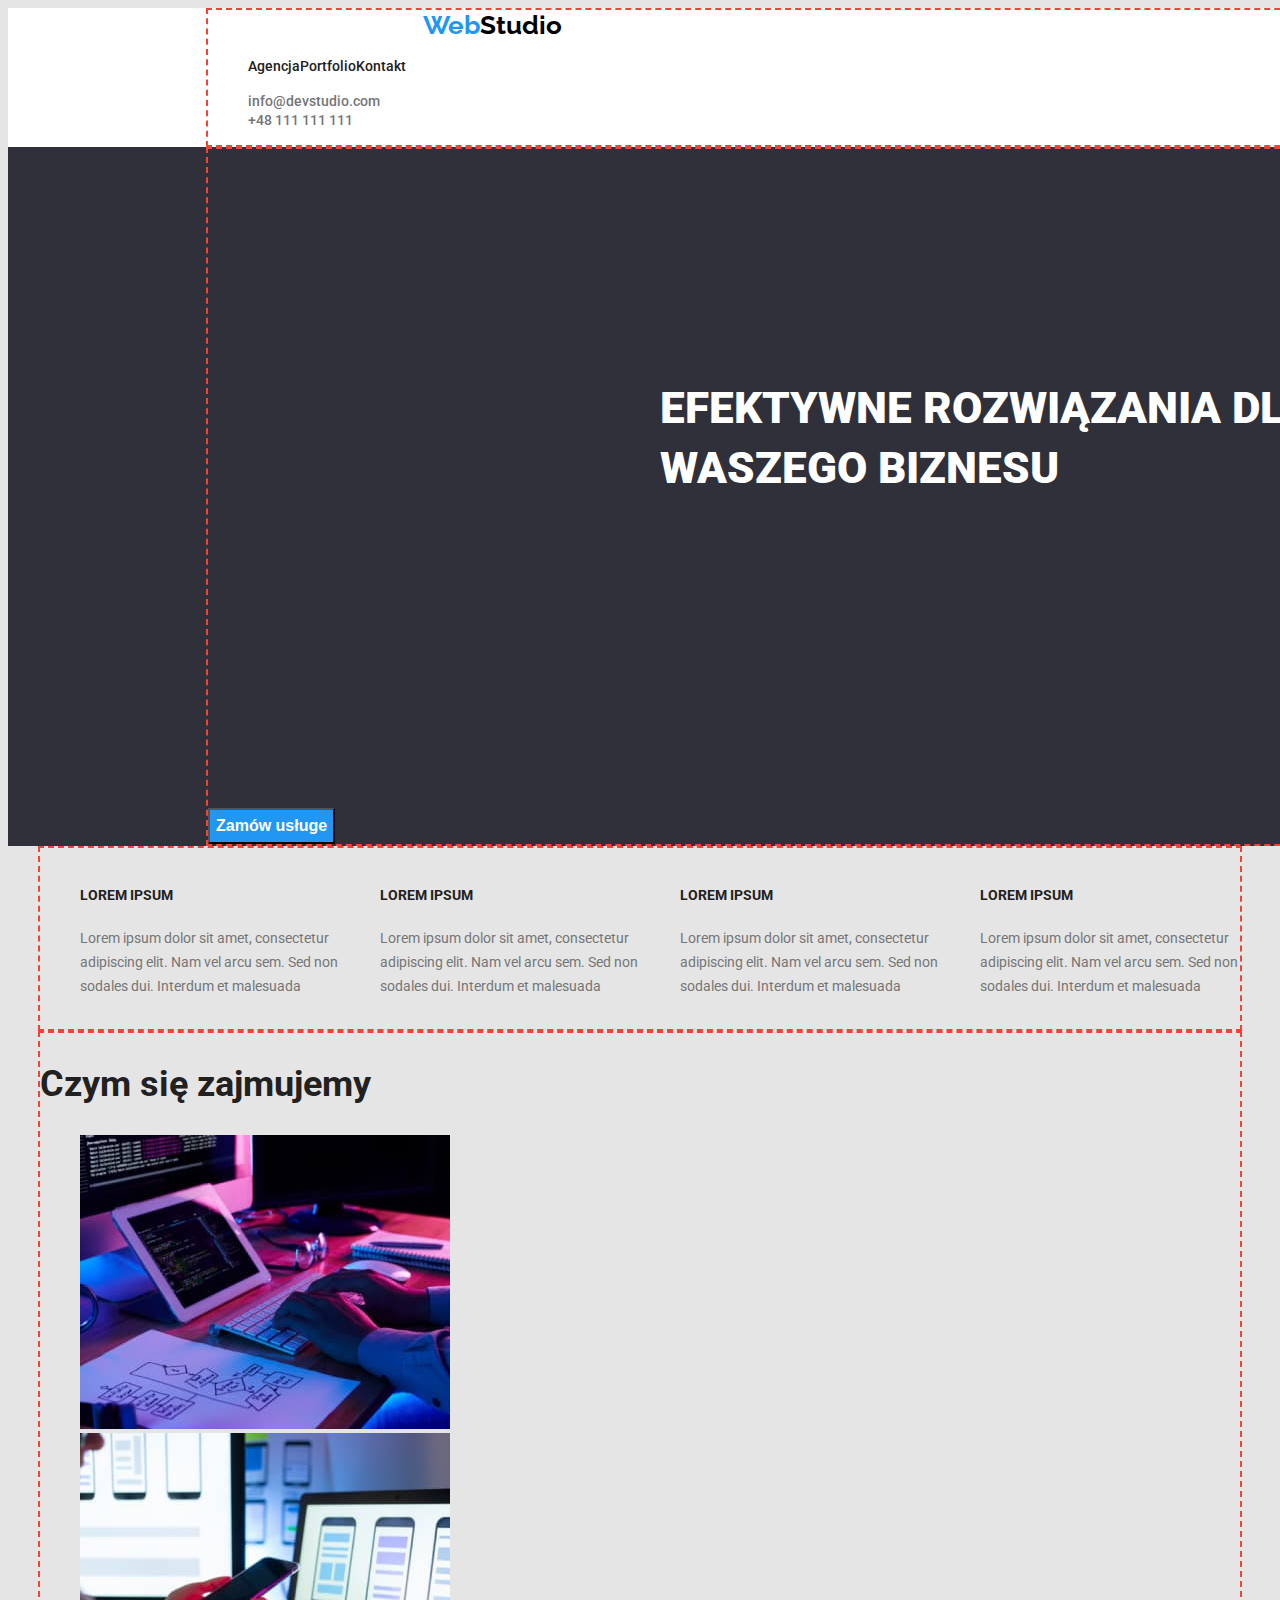
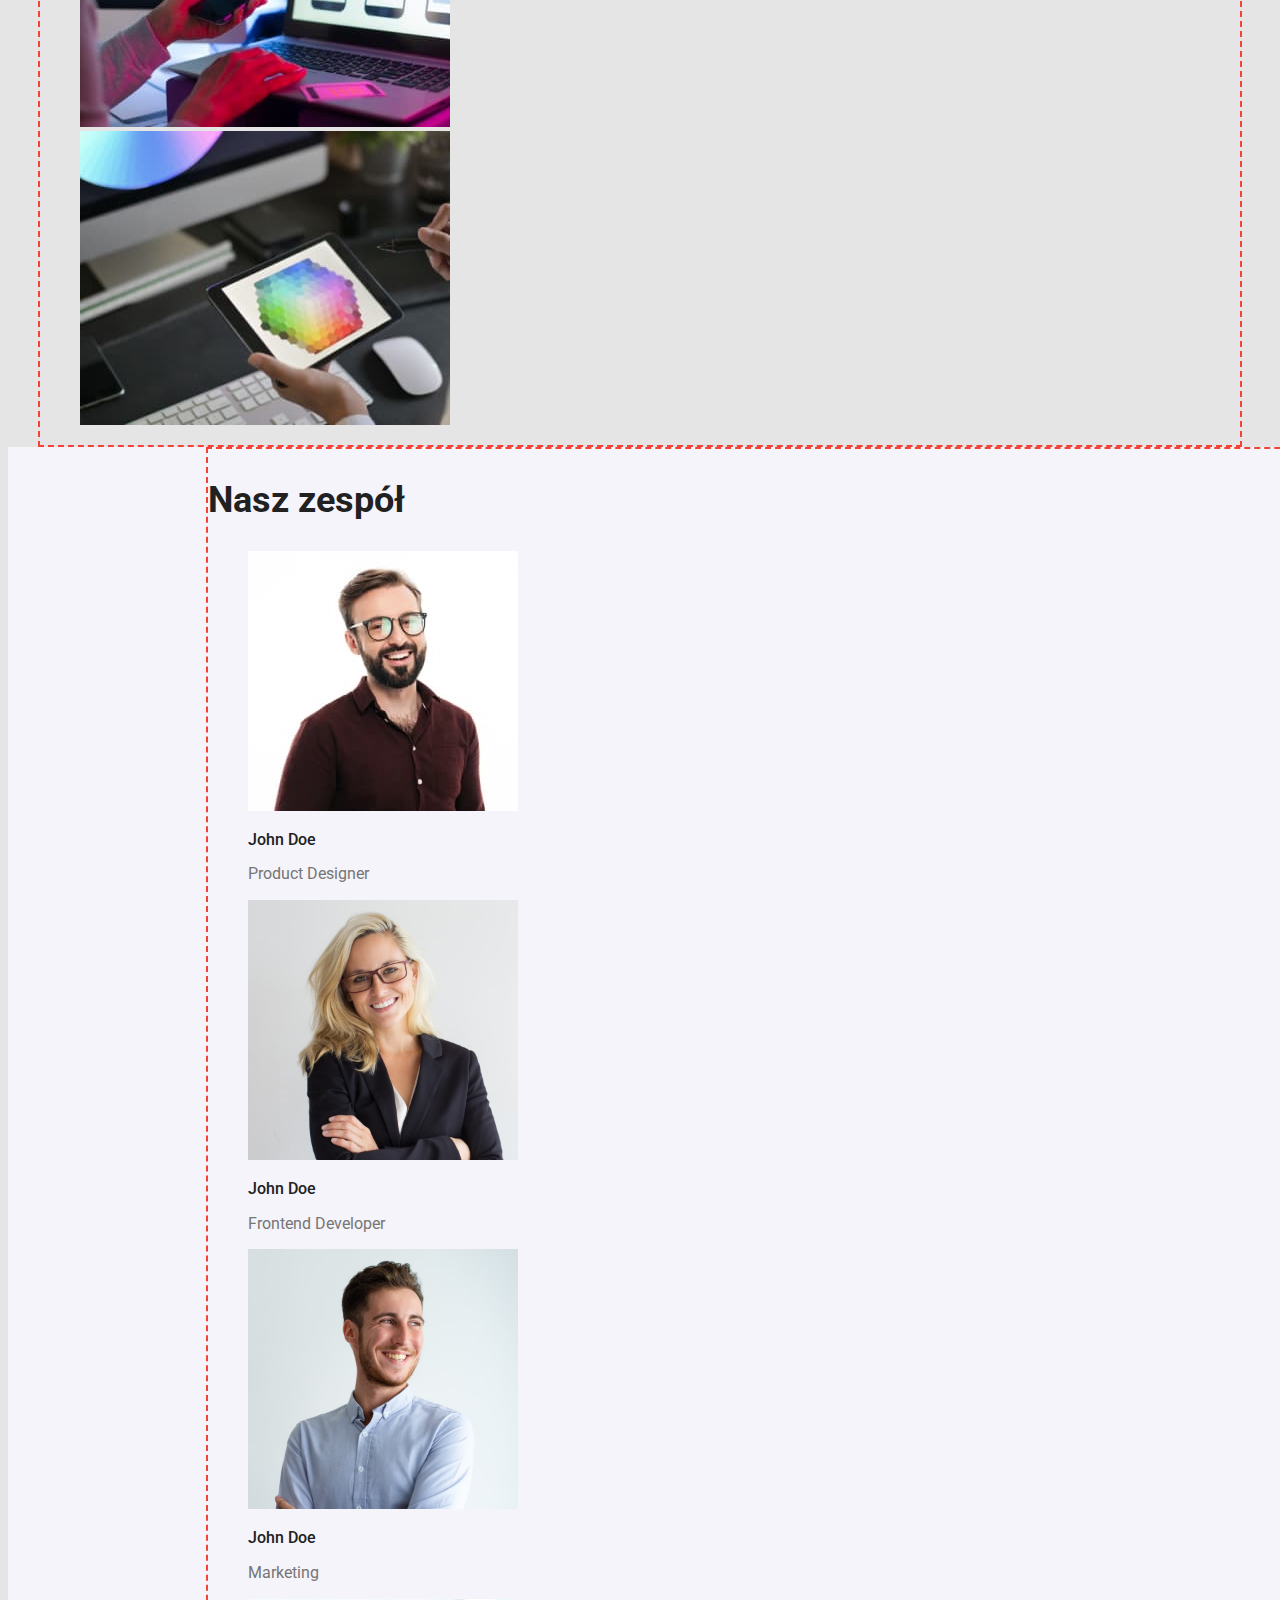
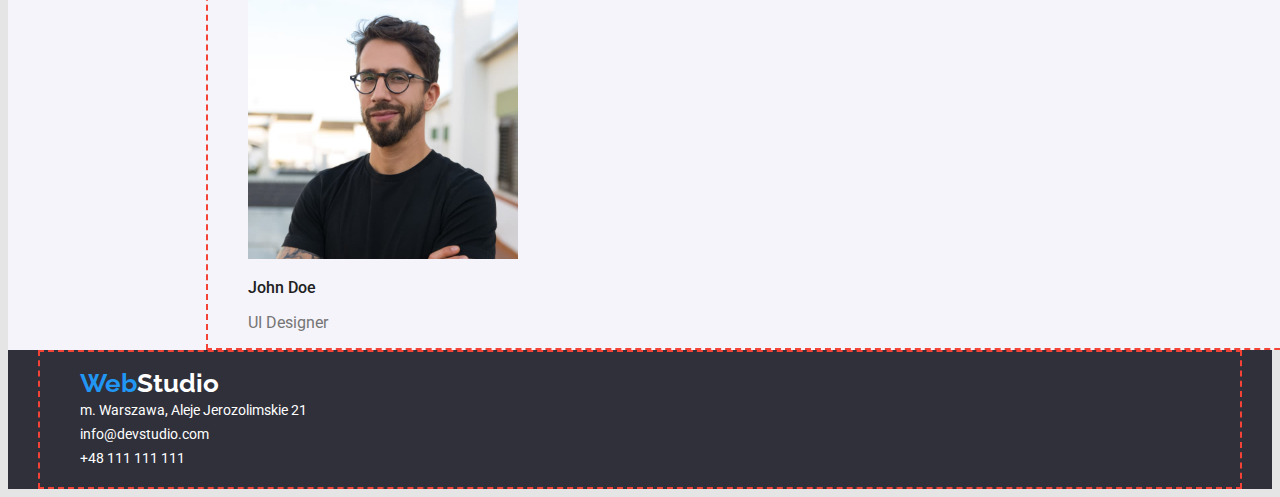
==== index.html @ a4639df1 "hard work" ====
<!DOCTYPE html>
<html lang="pl">
  <head>
    <meta charset="utf-8" />
    <title>Homework2 - main page</title>
    <link
      rel="stylesheet"
      href="https://cdnjs.cloudflare.com/ajax/libs/modern-normalize/1.1.0/modern-normalize.min.css"
      integrity="sha512-wpPYUAdjBVSE4KJnH1VR1HeZfpl1ub8YT/NKx4PuQ5NmX2tKuGu6U/JRp5y+Y8XG2tV+wKQpNHVUX03MfMFn9Q=="
      crossorigin="anonymous"
      referrerpolicy="no-referrer"
    />
    <link rel="preconnect" href="https://fonts.googleapis.com" />
    <link rel="preconnect" href="https://fonts.gstatic.com" crossorigin />
    <link
      href="https://fonts.googleapis.com/css2?family=Montserrat:wght@400;700&family=Raleway:wght@700&family=Roboto:wght@400;500;700;900&display=swap"
      rel="stylesheet"
    />
    <link href="/css/styles.css" rel="stylesheet" />
  </head>
  <body>
    <header class="navigation">
      <div class="container">
        <a class="mainlogo" href="#"><span class="main-web">Web</span>Studio</a>
        <nav>
          <ul class="main-link">
            <li><a class="link-header" href="#">Agencja</a></li>
            <li>
              <a class="link-header" href="./portfolio.html">Portfolio</a>
            </li>
            <li><a class="link-header" href="#">Kontakt</a></li>
          </ul>
        </nav>
        <ul class="main-contact">
          <li>
            <a class="link-contact" href="mailto:info@devstudio.com"
              >info@devstudio.com</a
            >
          </li>
          <li>
            <a class="link-contact" href="tel:48111111111">+48 111 111 111</a>
          </li>
        </ul>
      </div>
    </header>
    <main>
      <!-- sekcja główna-->
      <section class="main-page">
        <div class="container">
          <h1 class="main-heading">
            EFEKTYWNE ROZWIĄZANIA DLA WASZEGO BIZNESU
          </h1>
          <button class="button-heading" type="button">Zamów usługe</button>
        </div>
      </section>
      <div class="container">
        <ul class="adventages-list">
          <li class="adventages-item">
            <h5 class="advantages-heading">LOREM IPSUM</h5>
            <p class="advantages">
              Lorem ipsum dolor sit amet, consectetur adipiscing elit. Nam vel
              arcu sem. Sed non sodales dui. Interdum et malesuada
            </p>
          </li>
          <li class="adventages-item">
            <h5 class="advantages-heading">LOREM IPSUM</h5>
            <p class="advantages">
              Lorem ipsum dolor sit amet, consectetur adipiscing elit. Nam vel
              arcu sem. Sed non sodales dui. Interdum et malesuada
            </p>
          </li>
          <li class="adventages-item">
            <h5 class="advantages-heading">LOREM IPSUM</h5>
            <p class="advantages">
              Lorem ipsum dolor sit amet, consectetur adipiscing elit. Nam vel
              arcu sem. Sed non sodales dui. Interdum et malesuada
            </p>
          </li>
          <li class="adventages-item">
            <h5 class="advantages-heading">LOREM IPSUM</h5>
            <p class="advantages">
              Lorem ipsum dolor sit amet, consectetur adipiscing elit. Nam vel
              arcu sem. Sed non sodales dui. Interdum et malesuada
            </p>
          </li>
        </ul>
      </div>
      <!--sekcja czym się zajmujemy-->
      <section>
        <div class="container">
          <h2 class="aboutus">Czym się zajmujemy</h2>
          <ul>
            <li>
              <img
                src="images/aboutus/box1.jpg"
                alt="czytnik oraz klawiatura komputerowa"
                width="370"
                height="294"
              />
            </li>
            <li>
              <img
                src="images/aboutus/box2.jpg"
                alt="smartfon i laptop"
                width="370"
                height="294"
              />
            </li>
            <li>
              <img
                src="images/aboutus/box3.jpg"
                alt="tablet"
                width="370"
                height="294"
              />
            </li>
          </ul>
        </div>
      </section>
      <!--sekcja nasz zespół-->
      <section class="ourteam">
        <div class="container">
          <h2 class="ourteam-headline">Nasz zespół</h2>
          <ul class="workers">
            <li class="workers-data">
              <img
                src="images/ourteam/ourteam1.jpg"
                alt="mężczyzna w okularach"
                width="270"
                height="260"
              />
              <h3 class="last-name">John Doe</h3>
              <p class="job-name">Product Designer</p>
            </li>
            <li class="workers-data">
              <img
                src="images/ourteam/ourteam2.jpg"
                alt="blondyka"
                width="270"
                height="260"
              />
              <h3 class="last-name">John Doe</h3>
              <p class="job-name">Frontend Developer</p>
            </li>
            <li class="workers-data">
              <img
                src="images/ourteam/ourteam3.jpg"
                alt="blondyn"
                width="270"
                height="260"
              />
              <h3 class="last-name">John Doe</h3>
              <p class="job-name">Marketing</p>
            </li>
            <li class="workers-data">
              <img
                src="images/ourteam/ourteam4.jpg"
                alt="mężczyzna w okularach2"
                width="270"
                height="260"
              />
              <h3 class="last-name">John Doe</h3>
              <p class="job-name">UI Designer</p>
            </li>
          </ul>
        </div>
      </section>
    </main>
    <footer class="contact-information">
      <div class="container">
        <address>
          <ul>
            <li>
              <a class="footer-logo" href="#"
                ><span class="footer-web">Web</span>Studio</a
              >
            </li>
            <li>
              <a
                class="footer-info"
                href="https://goo.gl/maps/q1RyGz1hN1sTiuzN9"
                target="_blank"
                >m. Warszawa, Aleje Jerozolimskie 21</a
              >
            </li>
            <li>
              <a class="footer-info" href="mailto:info@devstudio.com"
                >info@devstudio.com</a
              >
            </li>
            <li>
              <a class="footer-info" href="tel:48111111111">+48 111 111 111</a>
            </li>
          </ul>
        </address>
      </div>
    </footer>
  </body>
</html>
---- css/styles.css ----
:root {
  --first-background-color: #e5e5e5;
  --second-background-color: #2f303a;
  --third-background-color: #f5f4fa;
  --alternative-font-family: "raleway";
  --alternative-color: #757575;
  --logo-web-color: #2196f3;
  --logo-main-color: #000000;
  --main-color: #212121;
  --secondary-color: #ffffff;
}
body {
  font-family: "Roboto", sans-serif;
  background-color: var(--first-background-color);
  color: var(--main-color);
}

.navigation {
  background-color: var(--secondary-color);
  display: flex;
  width: 1600px;
}

.main-web {
  color: var(--logo-web-color);
  font-weight: 700;
  font-family: var(--alternative-font-family);
  font-size: 26px;
  line-height: 1.17;
  text-decoration: none;
}
.mainlogo {
  color: var(--logo-main-color);
  font-weight: 700;
  font-size: 26px;
  line-height: 1.17;
  font-family: var(--alternative-font-family);
  text-decoration: none;
  padding-left: 215px;
  padding-top: 24px;
}
.mainlogo:hover,
.mainlogo:focus {
  color: var(--logo-web-color);
}
.link-header {
  color: var(--main-color);
  font-weight: 500;
  font-size: 14px;
  line-height: 1.17;
  text-decoration: none;
}

.link-header:hover,
.link-header:focus {
  color: var(--logo-web-color);
}
.link-contact {
  color: var(--alternative-color);
  text-decoration: none;
  font-weight: 500;
  font-size: 14px;
  line-height: 1.17;
}
.link-contact:hover,
.link-contact:focus {
  color: var(--logo-web-color);
}
.main {
  background-color: var(--secondary-color);
}
.main-page {
  background-color: var(--second-background-color);
  width: 1600px;
  display: flex;
}
.main-heading {
  color: var(--secondary-color);
  font-weight: 900;
  font-size: 44px;
  line-height: 1.36;
  width: 696px;
  padding: 200px 452px 280px 452px;
}
.button-heading {
  background-color: var(--logo-web-color);
  color: var(--secondary-color);
  font-weight: 700;
  font-size: 16px;
  line-height: 1.87;
  cursor: pointer;
}

.advantages-heading {
  font-weight: 700;
  font-size: 14px;
  line-height: 1.17;
}

.advantages {
  color: var(--alternative-color);
  display: flex;
  flex-direction: column;
  font-size: 14px;
  line-height: 1.71;
}
.aboutus {
  font-weight: 700;
  font-size: 36px;
  line-height: 1.17;
}
.ourteam {
  background-color: var(--third-background-color);
}
.ourteam-headline {
  font-weight: 700;
  font-size: 36px;
  line-height: 1.17;
}
.last-name {
  font-weight: 500;
  font-size: 16px;
  line-height: 1.17;
}
.job-name {
  color: var(--alternative-color);
  font-size: 16px;
  line-height: 1.17;
}
.contact-information {
  background-color: var(--second-background-color);
}
.footer-logo {
  color: var(--secondary-color);
  font-family: var(--alternative-font-family);
  font-weight: 700;
  font-size: 26px;
  line-height: 1.17;
  font-style: normal;
  text-decoration: none;
}
.footer-logo:hover,
.footer-logo:focus {
  color: var(--logo-web-color);
}
.footer-web {
  color: var(--logo-web-color);
  font-family: var(--alternative-font-family);
  font-weight: 700;
  font-size: 26px;
  line-height: 1.17;
}
.footer-info {
  color: var(--secondary-color);
  text-decoration: none;
  font-family: "Roboto";
  font-style: normal;
  font-size: 14px;
  line-height: 1.71;
}
.footer-info:hover,
.footer-info:focus {
  color: var(--logo-web-color);
}
.button-portfolio {
  font-weight: 500;
  background-color: var(--third-background-color);
  font-size: 16px;
  line-height: 1.62;
  cursor: pointer;
}

.button-portfolio:hover,
.button-portfolio:focus {
  font-weight: 500;
  font-size: 16px;
  line-height: 1.62;
  color: var(--secondary-color);
  background-color: var(--logo-web-color);
}
.subtitle {
  font-weight: 700;
  font-size: 18px;
  line-height: 2;
}
.description {
  color: var(--alternative-color);
  font-size: 16px;
  line-height: 1.87;
}
.container {
  width: 1200px;
  margin: 0 auto;
  border: 2px dashed #f44336;
}
ul {
  list-style-type: none;
}
.main-link {
  display: flex;
  width: 254px;
}
.ouradvantages {
  width: 1170px;
  display: flex;
}
.adventages-list {
  display: flex;
  gap: 30px;
}
.adventages-item {
  width: 270px;
}
.advantages-heading {
  width: 270px;
}
.section {
  padding-top: 94px;
  padding-bottom: 94px;
}
.ourteam {
  width: 1600px;
  display: flex;
}
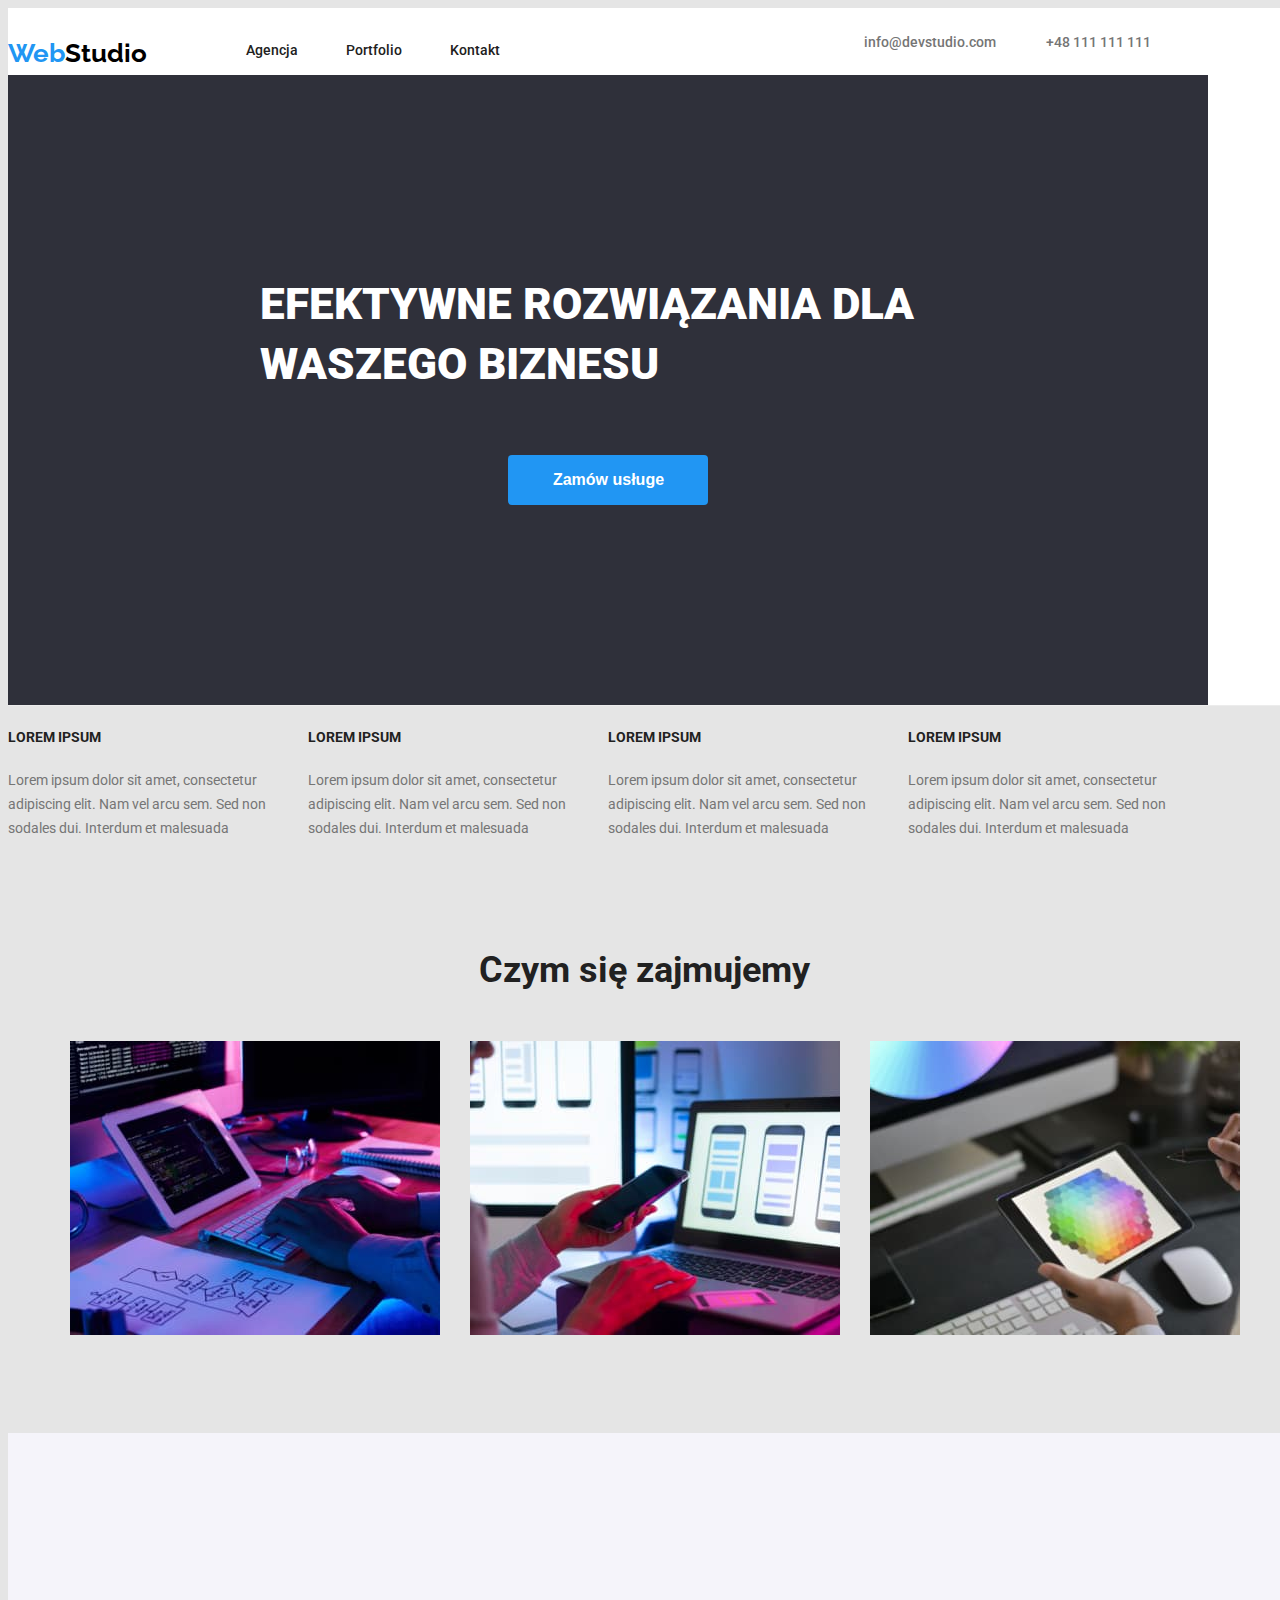
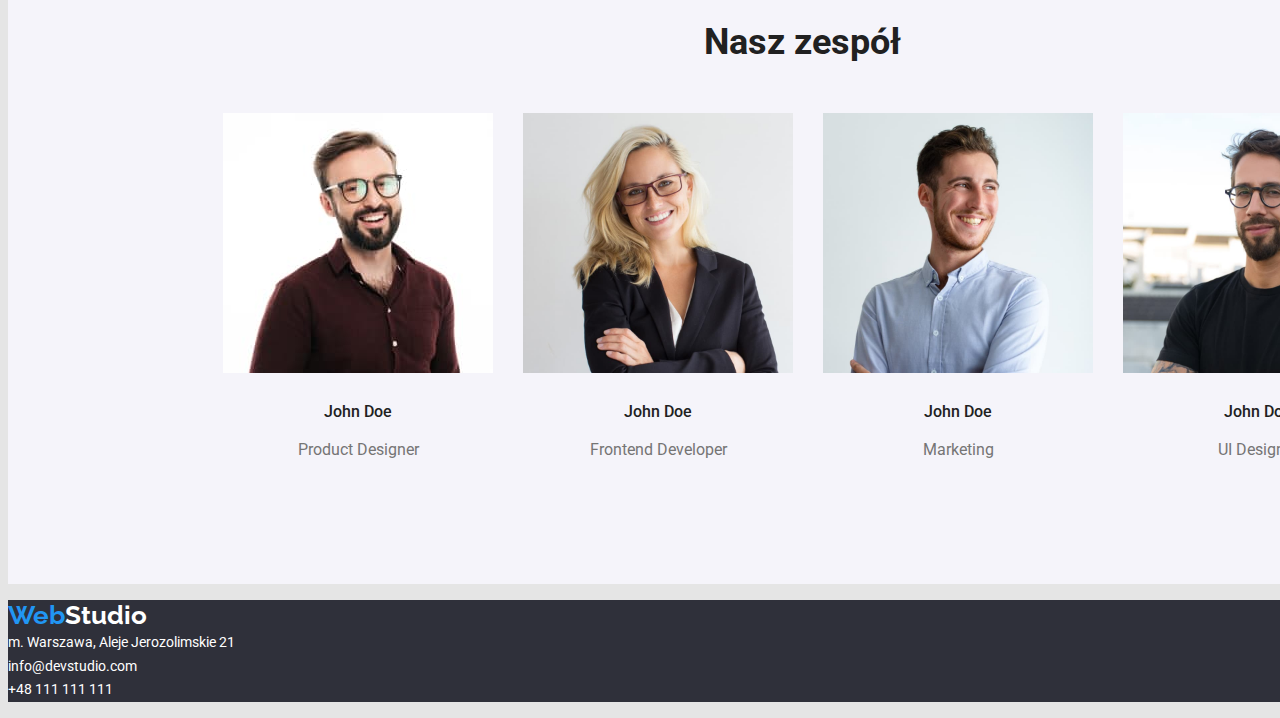
==== commit 7929b556: "flex" ====
--- a/index.html
+++ b/index.html
@@ -16,11 +16,11 @@
       href="https://fonts.googleapis.com/css2?family=Montserrat:wght@400;700&family=Raleway:wght@700&family=Roboto:wght@400;500;700;900&display=swap"
       rel="stylesheet"
     />
-    <link href="/css/styles.css" rel="stylesheet" />
+    <link href="./css/styles.css" rel="stylesheet" />
   </head>
   <body>
     <header class="navigation">
-      <div class="container">
+      <div class="container navigate">
         <a class="mainlogo" href="#"><span class="main-web">Web</span>Studio</a>
         <nav>
           <ul class="main-link">
@@ -38,22 +38,22 @@
             >
           </li>
           <li>
-            <a class="link-contact" href="tel:48111111111">+48 111 111 111</a>
+            <a class="link-contact2" href="tel:48111111111">+48 111 111 111</a>
           </li>
         </ul>
+        <section class="main-page">
+          <div class="container general">
+            <h1 class="main-heading">
+              EFEKTYWNE ROZWIĄZANIA DLA WASZEGO BIZNESU
+            </h1>
+            <button class="button-heading" type="button">Zamów usługe</button>
+          </div>
+        </section>
       </div>
     </header>
     <main>
       <!-- sekcja główna-->
-      <section class="main-page">
-        <div class="container">
-          <h1 class="main-heading">
-            EFEKTYWNE ROZWIĄZANIA DLA WASZEGO BIZNESU
-          </h1>
-          <button class="button-heading" type="button">Zamów usługe</button>
-        </div>
-      </section>
-      <div class="container">
+      <div class="container ouradvantages">
         <ul class="adventages-list">
           <li class="adventages-item">
             <h5 class="advantages-heading">LOREM IPSUM</h5>
@@ -86,11 +86,11 @@
         </ul>
       </div>
       <!--sekcja czym się zajmujemy-->
-      <section>
-        <div class="container">
+      <section class="section section-aboutus">
+        <div class="container section-we">
           <h2 class="aboutus">Czym się zajmujemy</h2>
-          <ul>
-            <li>
+          <ul class="whatwedo">
+            <li class="examples">
               <img
                 src="images/aboutus/box1.jpg"
                 alt="czytnik oraz klawiatura komputerowa"
@@ -98,7 +98,7 @@
                 height="294"
               />
             </li>
-            <li>
+            <li class="examples">
               <img
                 src="images/aboutus/box2.jpg"
                 alt="smartfon i laptop"
@@ -106,7 +106,7 @@
                 height="294"
               />
             </li>
-            <li>
+            <li class="examples">
               <img
                 src="images/aboutus/box3.jpg"
                 alt="tablet"
@@ -118,8 +118,8 @@
         </div>
       </section>
       <!--sekcja nasz zespół-->
-      <section class="ourteam">
-        <div class="container">
+      <section class="section ourteam">
+        <div class="container leaders">
           <h2 class="ourteam-headline">Nasz zespół</h2>
           <ul class="workers">
             <li class="workers-data">
@@ -177,19 +177,23 @@
             </li>
             <li>
               <a
-                class="footer-info"
+                class="footer-info footer-link"
                 href="https://goo.gl/maps/q1RyGz1hN1sTiuzN9"
                 target="_blank"
                 >m. Warszawa, Aleje Jerozolimskie 21</a
               >
             </li>
             <li>
-              <a class="footer-info" href="mailto:info@devstudio.com"
+              <a
+                class="footer-info footer-mail"
+                href="mailto:info@devstudio.com"
                 >info@devstudio.com</a
               >
             </li>
             <li>
-              <a class="footer-info" href="tel:48111111111">+48 111 111 111</a>
+              <a class="footer-info footer-phone" href="tel:48111111111"
+                >+48 111 111 111</a
+              >
             </li>
           </ul>
         </address>
--- a/css/styles.css
+++ b/css/styles.css
@@ -17,8 +17,8 @@
 
 .navigation {
   background-color: var(--secondary-color);
-  display: flex;
   width: 1600px;
+  border-bottom: 1px solid #ececec;
 }
 
 .main-web {
@@ -36,8 +36,9 @@
   line-height: 1.17;
   font-family: var(--alternative-font-family);
   text-decoration: none;
-  padding-left: 215px;
-  padding-top: 24px;
+  margin-top: 24px;
+  margin-right: 93px;
+  width: 145px;
 }
 .mainlogo:hover,
 .mainlogo:focus {
@@ -61,7 +62,20 @@
   font-weight: 500;
   font-size: 14px;
   line-height: 1.17;
-}
+  margin-top: 32px;
+  width: 135px;
+  margin-right: 50px;
+}
+.link-contact2 {
+  color: var(--alternative-color);
+  text-decoration: none;
+  font-weight: 500;
+  font-size: 14px;
+  line-height: 1.17;
+  margin-top: 32px;
+  width: 110px;
+}
+
 .link-contact:hover,
 .link-contact:focus {
   color: var(--logo-web-color);
@@ -72,7 +86,6 @@
 .main-page {
   background-color: var(--second-background-color);
   width: 1600px;
-  display: flex;
 }
 .main-heading {
   color: var(--secondary-color);
@@ -80,7 +93,8 @@
   font-size: 44px;
   line-height: 1.36;
   width: 696px;
-  padding: 200px 452px 280px 452px;
+  margin-top: 200px;
+  margin-bottom: 30px;
 }
 .button-heading {
   background-color: var(--logo-web-color);
@@ -89,6 +103,12 @@
   font-size: 16px;
   line-height: 1.87;
   cursor: pointer;
+  border: 0px solid;
+  border-radius: 4px;
+  width: 200px;
+  margin-top: 30px;
+  margin-bottom: 200px;
+  padding: 10px 41px 10px 42px;
 }
 
 .advantages-heading {
@@ -108,6 +128,9 @@
   font-weight: 700;
   font-size: 36px;
   line-height: 1.17;
+  width: 352px;
+  margin-bottom: 50px;
+  margin-top: 0;
 }
 .ourteam {
   background-color: var(--third-background-color);
@@ -116,19 +139,28 @@
   font-weight: 700;
   font-size: 36px;
   line-height: 1.17;
+  width: 209px;
+  margin-top: 94px;
+  margin-bottom: 50px;
 }
 .last-name {
   font-weight: 500;
   font-size: 16px;
   line-height: 1.17;
-}
+  margin: 30px 99px 10px 99px;
+}
+
 .job-name {
   color: var(--alternative-color);
   font-size: 16px;
   line-height: 1.17;
-}
+  margin-top: 10px;
+  margin-bottom: 30px;
+}
+
 .contact-information {
   background-color: var(--second-background-color);
+  width: 1600px;
 }
 .footer-logo {
   color: var(--secondary-color);
@@ -138,6 +170,9 @@
   line-height: 1.17;
   font-style: normal;
   text-decoration: none;
+  width: 145px;
+  margin-top: 60px;
+  margin-bottom: 20px;
 }
 .footer-logo:hover,
 .footer-logo:focus {
@@ -168,6 +203,9 @@
   font-size: 16px;
   line-height: 1.62;
   cursor: pointer;
+  padding: 6px 22px;
+  border: 0px solid;
+  border-radius: 4px;
 }
 
 .button-portfolio:hover,
@@ -182,23 +220,33 @@
   font-weight: 700;
   font-size: 18px;
   line-height: 2;
+  width: 322px;
+  padding-left: 24px;
+  margin-top: 20px;
+  margin-bottom: 4px;
 }
 .description {
   color: var(--alternative-color);
   font-size: 16px;
   line-height: 1.87;
+  width: 322px;
+  padding-left: 24px;
+  margin-top: 0;
+  margin-bottom: 20px;
 }
 .container {
   width: 1200px;
-  margin: 0 auto;
-  border: 2px dashed #f44336;
 }
 ul {
   list-style-type: none;
+  padding: 0;
 }
 .main-link {
-  display: flex;
   width: 254px;
+  display: flex;
+  justify-content: space-between;
+  margin-top: 32px;
+  margin-right: 364px;
 }
 .ouradvantages {
   width: 1170px;
@@ -207,6 +255,7 @@
 .adventages-list {
   display: flex;
   gap: 30px;
+  margin: 0;
 }
 .adventages-item {
   width: 270px;
@@ -222,3 +271,128 @@
   width: 1600px;
   display: flex;
 }
+.card-set {
+  display: flex;
+  flex-wrap: wrap;
+  gap: 30px;
+  padding: 0;
+  margin: 0;
+}
+.card {
+  flex-basis: calc((100% - 2 * 30px) / 3);
+  border-bottom: 1px solid #eeeeee;
+}
+.buttons-portfolio {
+  width: 572px;
+  display: flex;
+  gap: 8px;
+  margin-bottom: 34px;
+  margin-top: 0;
+}
+.main-link2 {
+  width: 261px;
+}
+.section-aboutus {
+  width: 1170px;
+  margin: 0 auto;
+  flex-wrap: wrap;
+  justify-content: center;
+}
+.whatwedo {
+  display: flex;
+  gap: 30px;
+  justify-content: center;
+  margin: 0;
+}
+.examples {
+  flex-basis: calc((100% - 2 * 30px) / 3);
+}
+.section-we {
+  display: flex;
+  flex-wrap: wrap;
+  justify-content: center;
+}
+.ourteam {
+  display: flex;
+  flex-wrap: wrap;
+  justify-content: center;
+}
+.leaders {
+  display: flex;
+  flex-wrap: wrap;
+  justify-content: center;
+  margin: 0 auto;
+}
+.workers {
+  display: flex;
+  width: 1170px;
+  gap: 30px;
+  margin: 0;
+}
+.workers-data {
+  display: flex;
+  flex-basis: calc((100% - 3 * 30px) / 4);
+  flex-wrap: wrap;
+  justify-content: center;
+}
+.footer-link {
+  margin-top: 20px;
+  margin-bottom: 9px;
+}
+.footer-mail {
+  margin-top: 9px;
+  margin-bottom: 9px;
+}
+.footer-phone {
+  margin-top: 9px;
+}
+.collection {
+  display: flex;
+  flex-wrap: wrap;
+  justify-content: center;
+}
+.works {
+  display: flex;
+  flex-wrap: wrap;
+  justify-content: center;
+}
+.navigate {
+  display: flex;
+  flex-wrap: wrap;
+  align-items: center;
+  flex-wrap: wrap;
+}
+
+.navigate2 {
+  display: flex;
+  flex-wrap: wrap;
+  align-items: center;
+  flex-wrap: wrap;
+}
+
+.main-contact {
+  display: flex;
+}
+.general {
+  display: flex;
+  align-items: center;
+  flex-direction: column;
+}
+.main-link2 {
+  width: 261px;
+  display: flex;
+  justify-content: space-between;
+  margin-top: 32px;
+  margin-right: 364px;
+}
+.mainlogo2 {
+  color: var(--logo-main-color);
+  font-weight: 700;
+  font-size: 26px;
+  line-height: 1.17;
+  font-family: var(--alternative-font-family);
+  text-decoration: none;
+  margin-top: 30px;
+  margin-right: 88px;
+  width: 145px;
+}
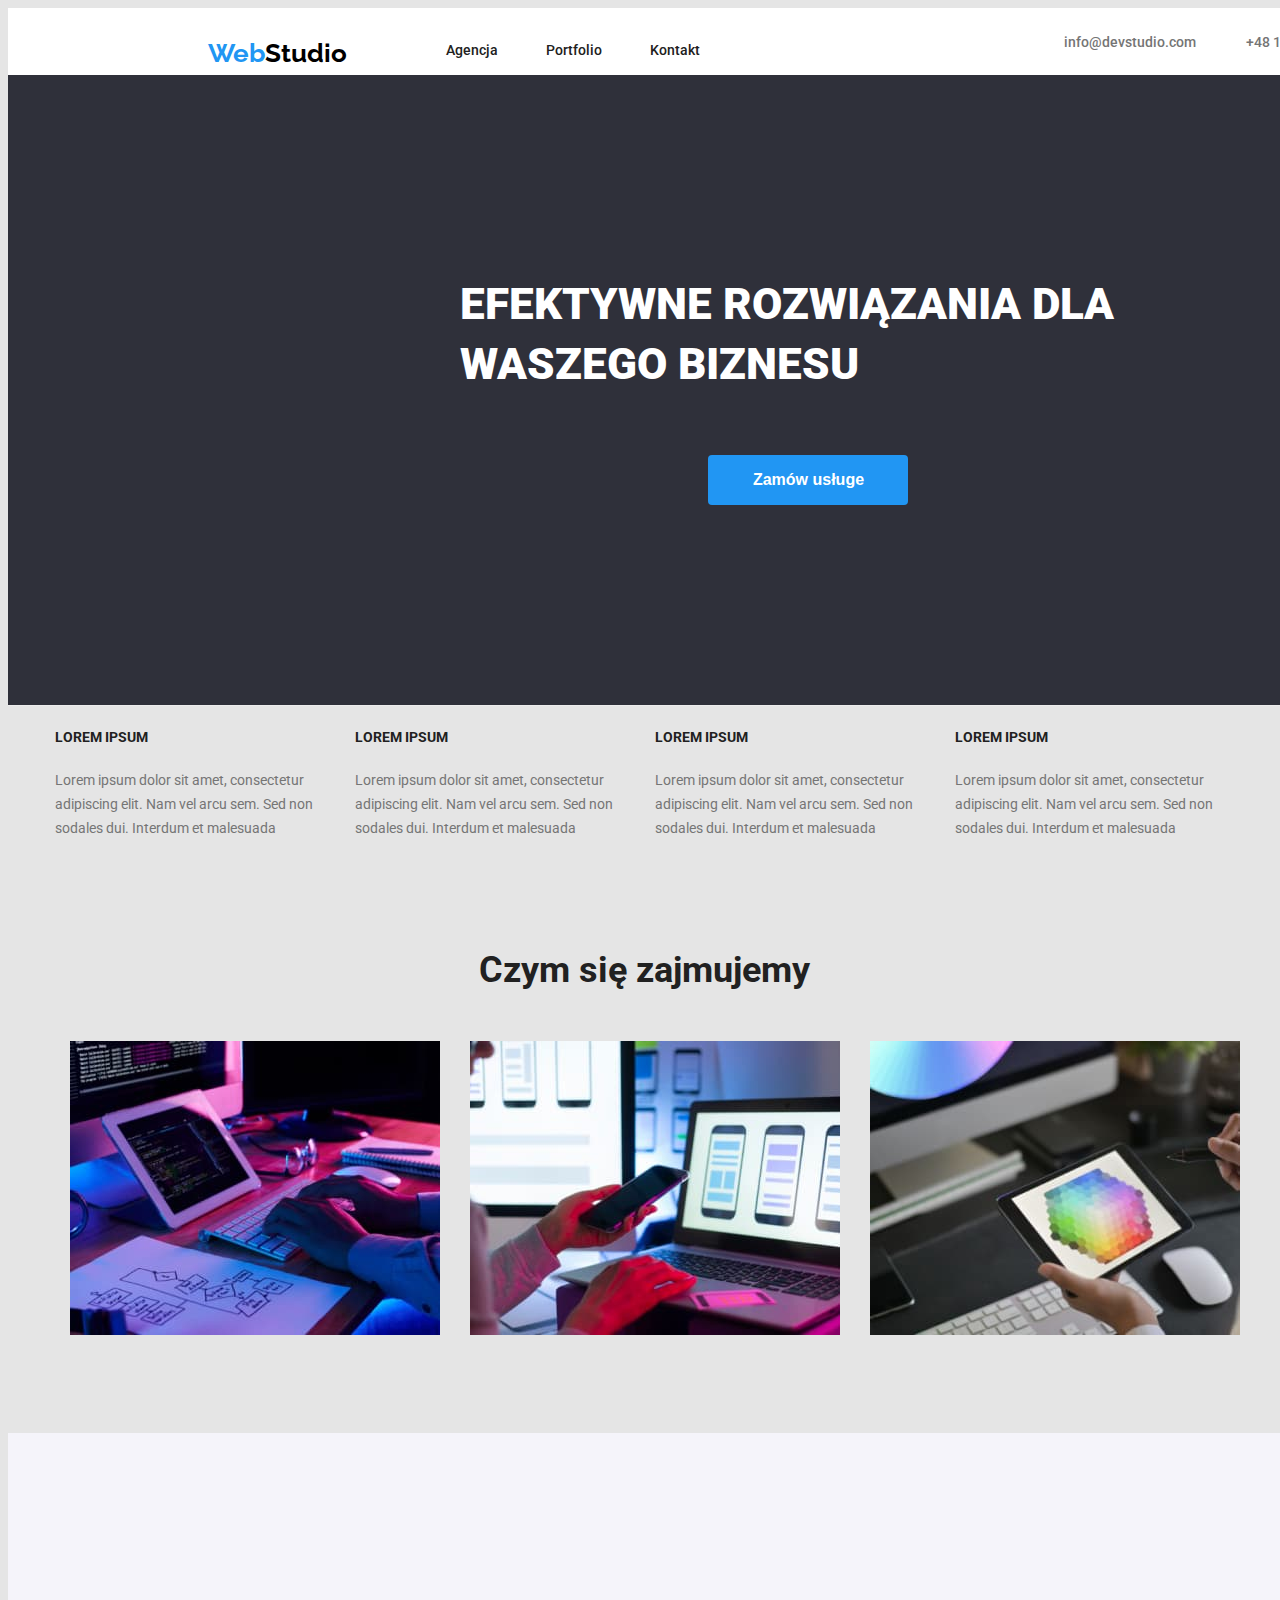
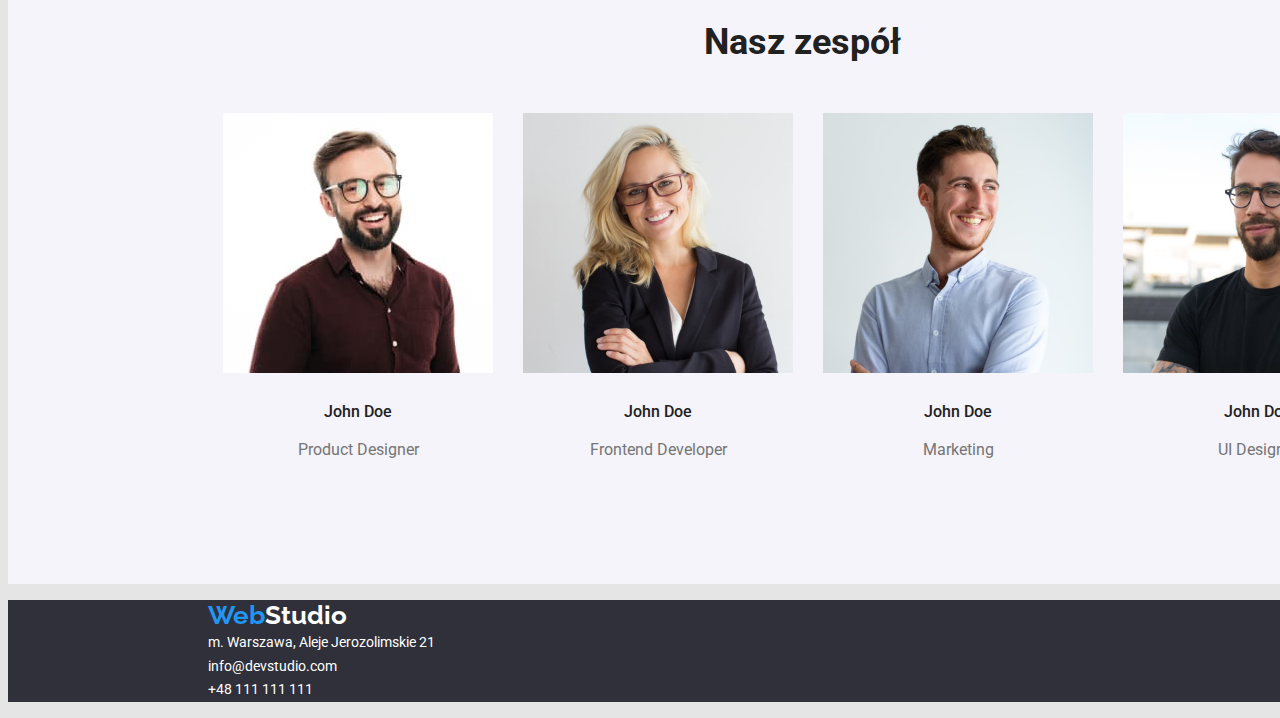
==== commit a530154c: "corection hmw3" ====
--- a/index.html
+++ b/index.html
@@ -20,7 +20,7 @@
   </head>
   <body>
     <header class="navigation">
-      <div class="container navigate">
+      <div class="navigate container">
         <a class="mainlogo" href="#"><span class="main-web">Web</span>Studio</a>
         <nav>
           <ul class="main-link">
@@ -41,19 +41,19 @@
             <a class="link-contact2" href="tel:48111111111">+48 111 111 111</a>
           </li>
         </ul>
-        <section class="main-page">
-          <div class="container general">
-            <h1 class="main-heading">
-              EFEKTYWNE ROZWIĄZANIA DLA WASZEGO BIZNESU
-            </h1>
-            <button class="button-heading" type="button">Zamów usługe</button>
-          </div>
-        </section>
       </div>
+      <section class="main-page">
+        <div class="general container">
+          <h1 class="main-heading">
+            EFEKTYWNE ROZWIĄZANIA DLA WASZEGO BIZNESU
+          </h1>
+          <button class="button-heading" type="button">Zamów usługe</button>
+        </div>
+      </section>
     </header>
     <main>
       <!-- sekcja główna-->
-      <div class="container ouradvantages">
+      <div class="ouradvantages container">
         <ul class="adventages-list">
           <li class="adventages-item">
             <h5 class="advantages-heading">LOREM IPSUM</h5>
@@ -87,7 +87,7 @@
       </div>
       <!--sekcja czym się zajmujemy-->
       <section class="section section-aboutus">
-        <div class="container section-we">
+        <div class="section-we container">
           <h2 class="aboutus">Czym się zajmujemy</h2>
           <ul class="whatwedo">
             <li class="examples">
@@ -119,7 +119,7 @@
       </section>
       <!--sekcja nasz zespół-->
       <section class="section ourteam">
-        <div class="container leaders">
+        <div class="leaders container">
           <h2 class="ourteam-headline">Nasz zespół</h2>
           <ul class="workers">
             <li class="workers-data">
--- a/css/styles.css
+++ b/css/styles.css
@@ -135,6 +135,7 @@
 .ourteam {
   background-color: var(--third-background-color);
 }
+
 .ourteam-headline {
   font-weight: 700;
   font-size: 36px;
@@ -236,6 +237,7 @@
 }
 .container {
   width: 1200px;
+  margin: 0 auto;
 }
 ul {
   list-style-type: none;
@@ -251,7 +253,9 @@
 .ouradvantages {
   width: 1170px;
   display: flex;
-}
+  margin: 0 auto;
+}
+
 .adventages-list {
   display: flex;
   gap: 30px;
@@ -361,6 +365,7 @@
   flex-wrap: wrap;
   align-items: center;
   flex-wrap: wrap;
+  margin: 0 auto;
 }
 
 .navigate2 {
@@ -377,7 +382,9 @@
   display: flex;
   align-items: center;
   flex-direction: column;
-}
+  margin: 0 auto;
+}
+
 .main-link2 {
   width: 261px;
   display: flex;
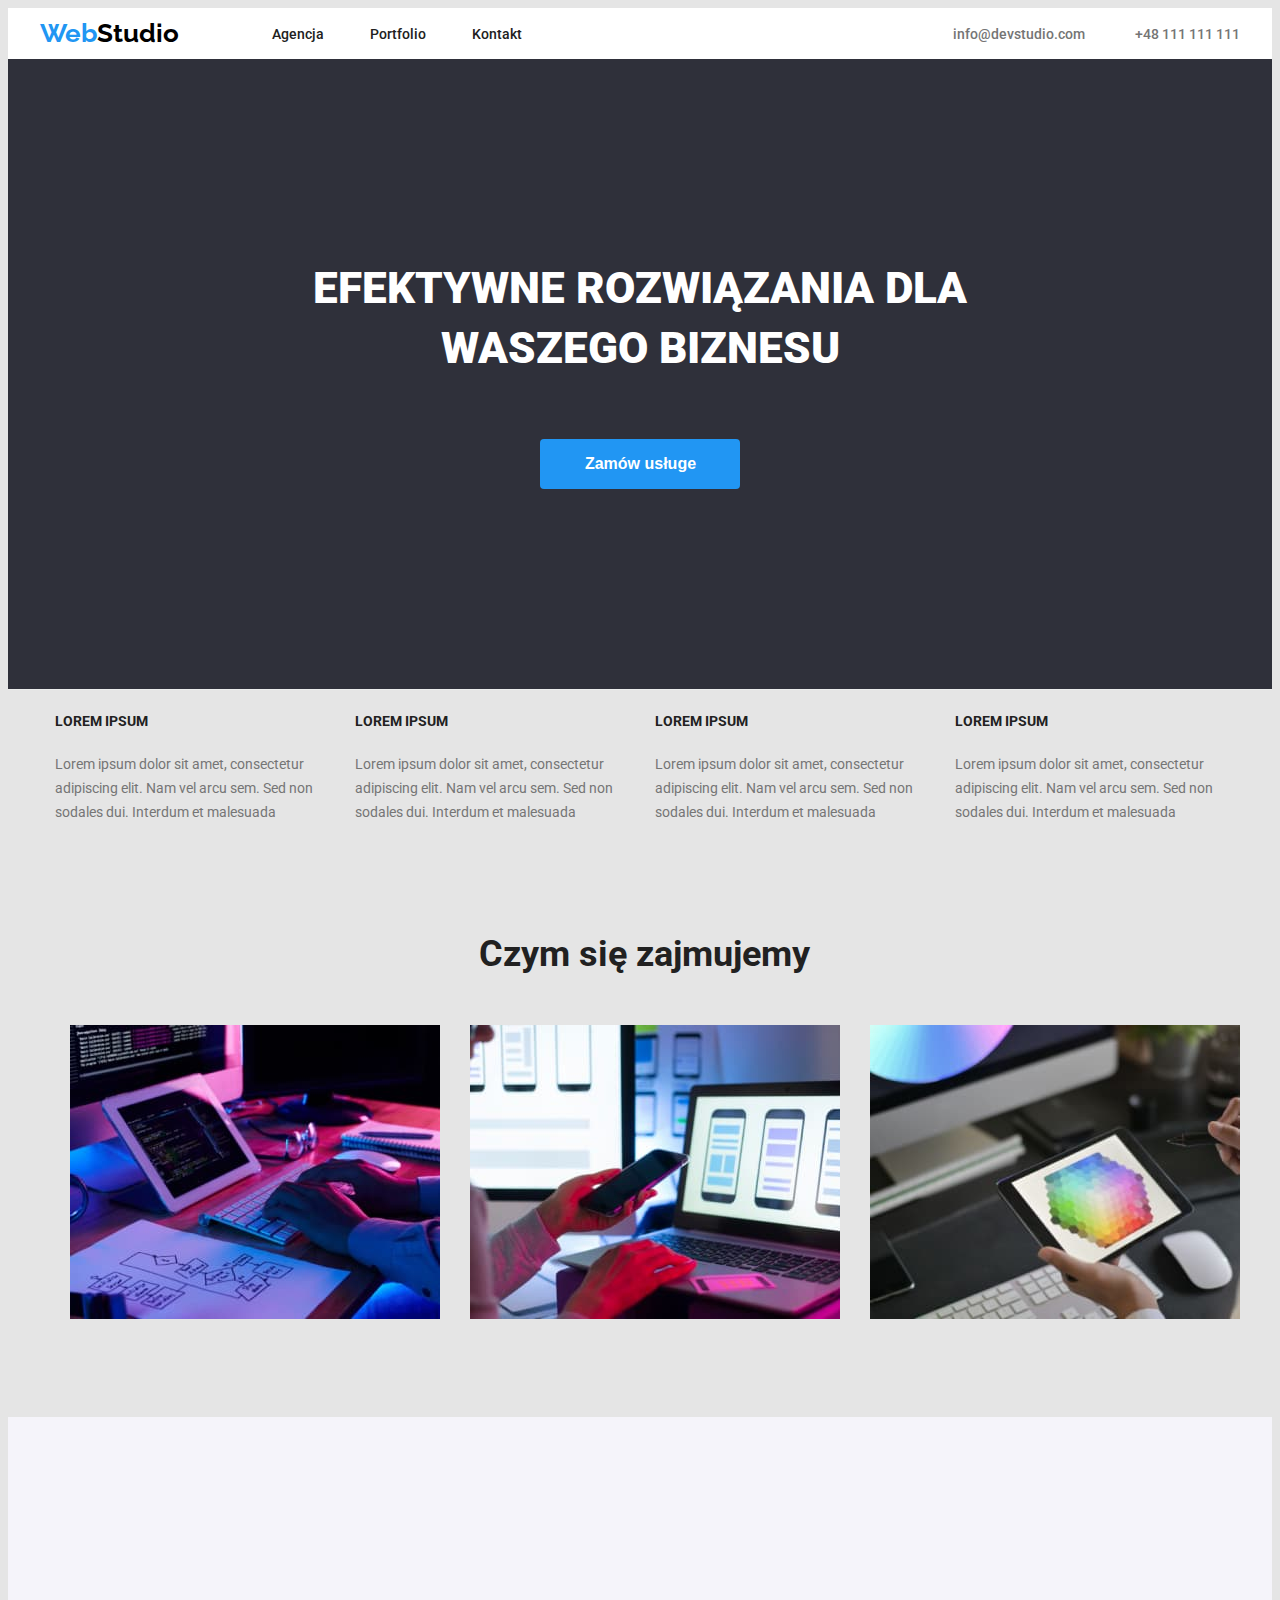
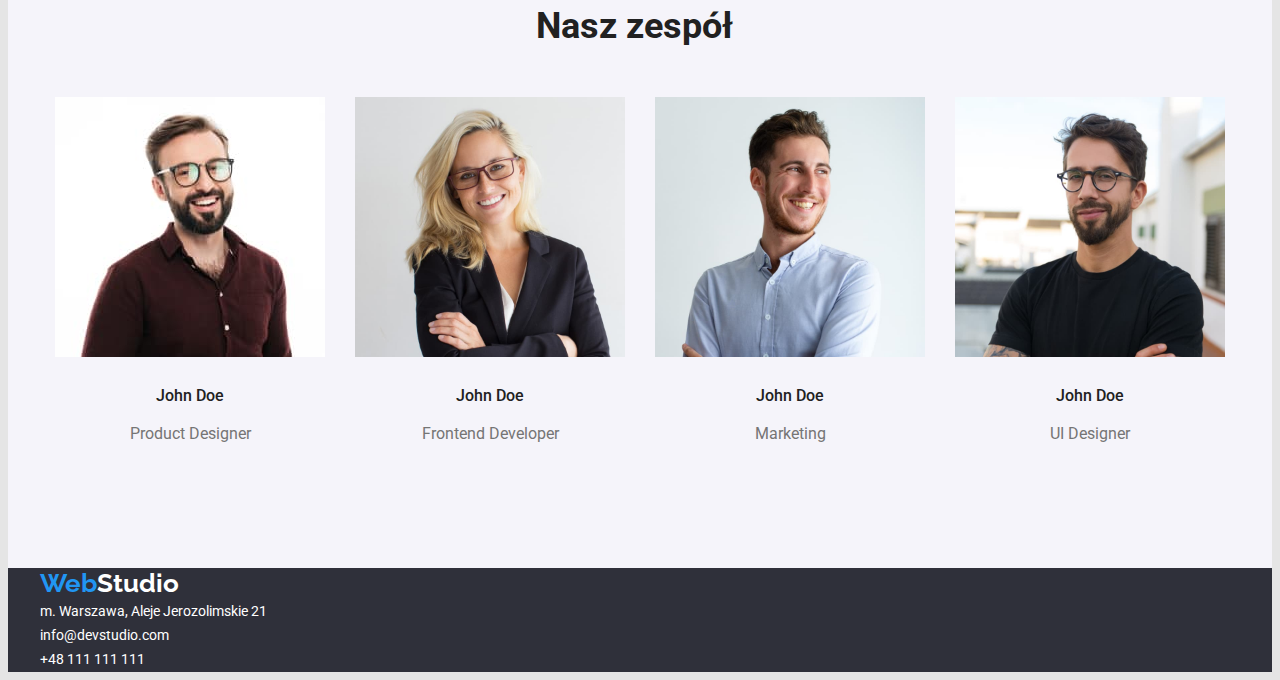
==== commit 2f92f187: "small corrections" ====
--- a/index.html
+++ b/index.html
@@ -22,7 +22,7 @@
     <header class="navigation">
       <div class="navigate container">
         <a class="mainlogo" href="#"><span class="main-web">Web</span>Studio</a>
-        <nav>
+        <nav class="nav-points">
           <ul class="main-link">
             <li><a class="link-header" href="#">Agencja</a></li>
             <li>
@@ -169,7 +169,7 @@
     <footer class="contact-information">
       <div class="container">
         <address>
-          <ul>
+          <ul class="footer-info">
             <li>
               <a class="footer-logo" href="#"
                 ><span class="footer-web">Web</span>Studio</a
--- a/css/styles.css
+++ b/css/styles.css
@@ -17,7 +17,6 @@
 
 .navigation {
   background-color: var(--secondary-color);
-  width: 1600px;
   border-bottom: 1px solid #ececec;
 }
 
@@ -36,9 +35,6 @@
   line-height: 1.17;
   font-family: var(--alternative-font-family);
   text-decoration: none;
-  margin-top: 24px;
-  margin-right: 93px;
-  width: 145px;
 }
 .mainlogo:hover,
 .mainlogo:focus {
@@ -62,9 +58,6 @@
   font-weight: 500;
   font-size: 14px;
   line-height: 1.17;
-  margin-top: 32px;
-  width: 135px;
-  margin-right: 50px;
 }
 .link-contact2 {
   color: var(--alternative-color);
@@ -85,7 +78,6 @@
 }
 .main-page {
   background-color: var(--second-background-color);
-  width: 1600px;
 }
 .main-heading {
   color: var(--secondary-color);
@@ -95,6 +87,7 @@
   width: 696px;
   margin-top: 200px;
   margin-bottom: 30px;
+  text-align: center;
 }
 .button-heading {
   background-color: var(--logo-web-color);
@@ -161,7 +154,6 @@
 
 .contact-information {
   background-color: var(--second-background-color);
-  width: 1600px;
 }
 .footer-logo {
   color: var(--secondary-color);
@@ -244,11 +236,9 @@
   padding: 0;
 }
 .main-link {
-  width: 254px;
   display: flex;
   justify-content: space-between;
-  margin-top: 32px;
-  margin-right: 364px;
+  gap: 46px;
 }
 .ouradvantages {
   width: 1170px;
@@ -272,7 +262,6 @@
   padding-bottom: 94px;
 }
 .ourteam {
-  width: 1600px;
   display: flex;
 }
 .card-set {
@@ -294,8 +283,9 @@
   margin-top: 0;
 }
 .main-link2 {
-  width: 261px;
-}
+  gap: 46px;
+}
+
 .section-aboutus {
   width: 1170px;
   margin: 0 auto;
@@ -366,6 +356,7 @@
   align-items: center;
   flex-wrap: wrap;
   margin: 0 auto;
+  justify-content: space-between;
 }
 
 .navigate2 {
@@ -373,10 +364,12 @@
   flex-wrap: wrap;
   align-items: center;
   flex-wrap: wrap;
+  justify-content: space-between;
 }
 
 .main-contact {
   display: flex;
+  gap: 50px;
 }
 .general {
   display: flex;
@@ -389,8 +382,6 @@
   width: 261px;
   display: flex;
   justify-content: space-between;
-  margin-top: 32px;
-  margin-right: 364px;
 }
 .mainlogo2 {
   color: var(--logo-main-color);
@@ -399,7 +390,17 @@
   line-height: 1.17;
   font-family: var(--alternative-font-family);
   text-decoration: none;
-  margin-top: 30px;
-  margin-right: 88px;
-  width: 145px;
-}
+}
+.footer-info {
+  margin: 0;
+}
+.nav-points {
+  display: flex;
+  flex: 1;
+  padding-left: 93px;
+}
+.nav-points2 {
+  display: flex;
+  flex: 1;
+  padding-left: 88px;
+}
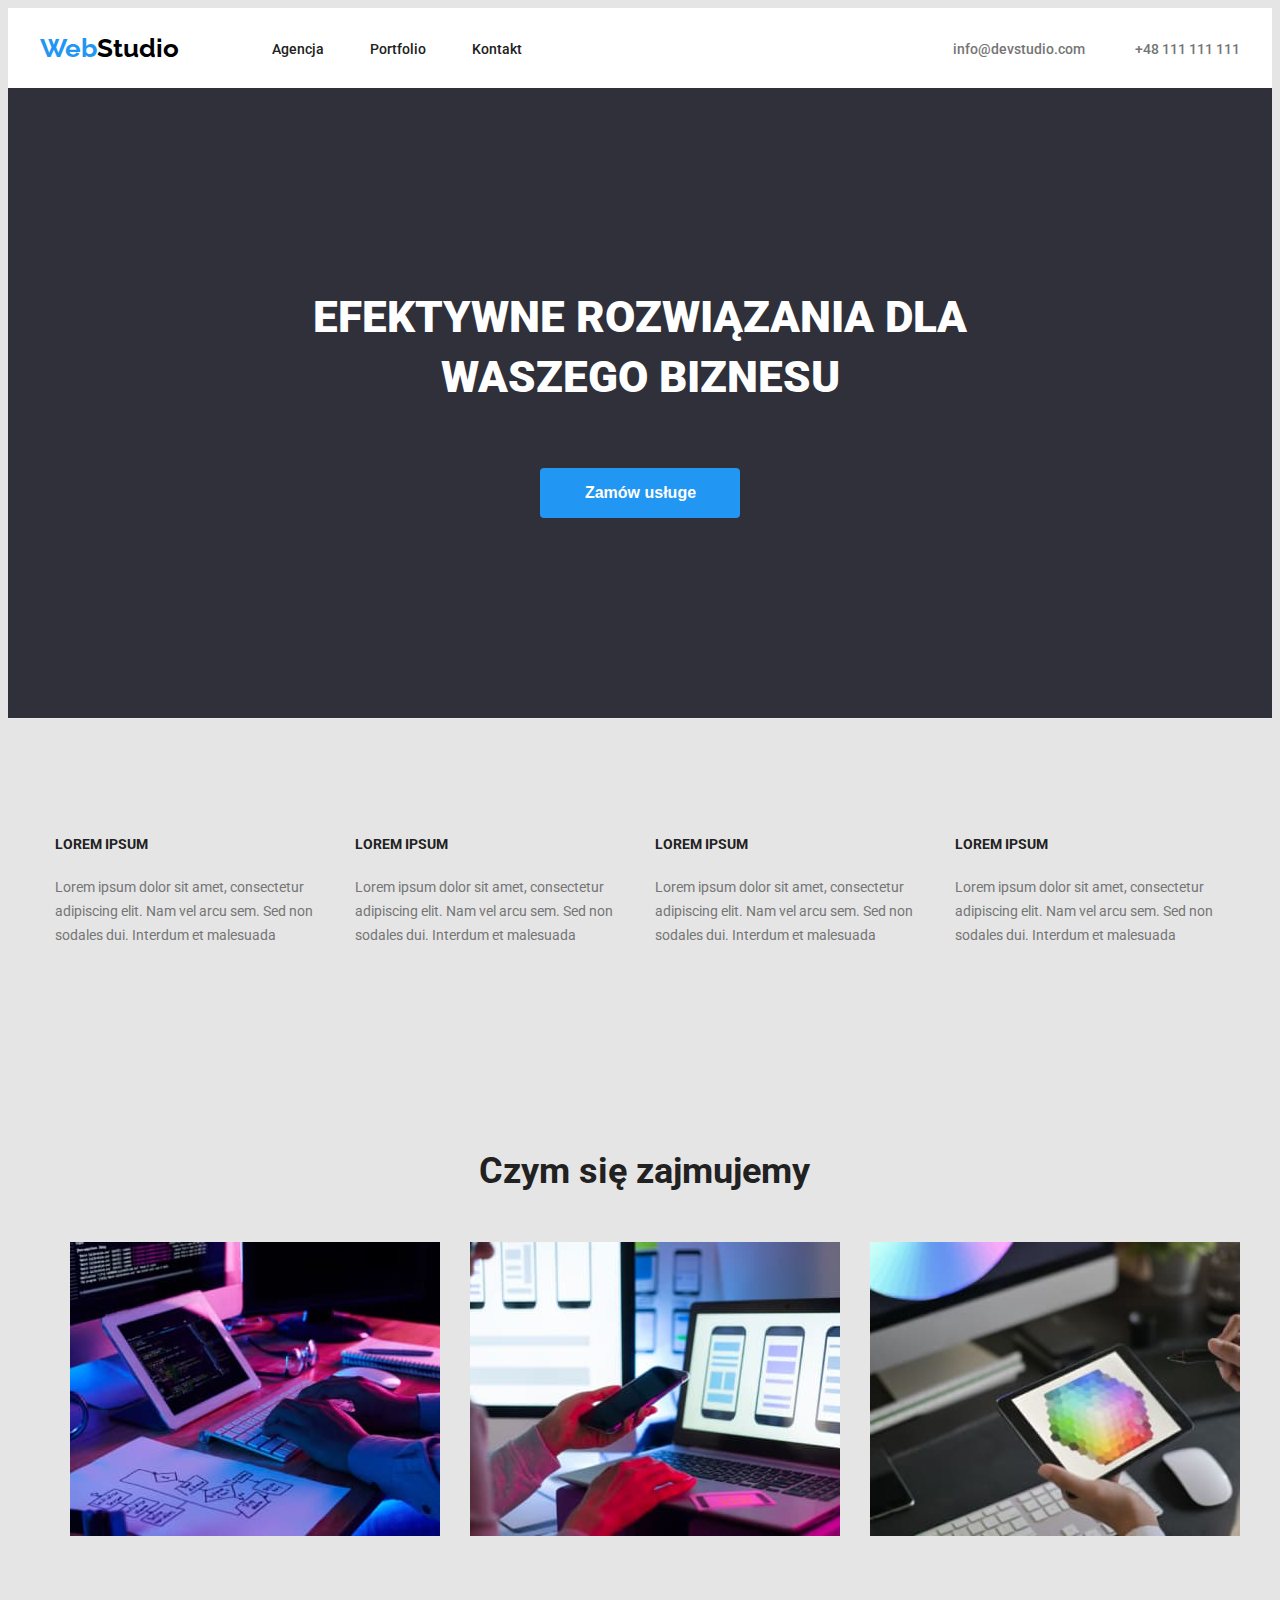
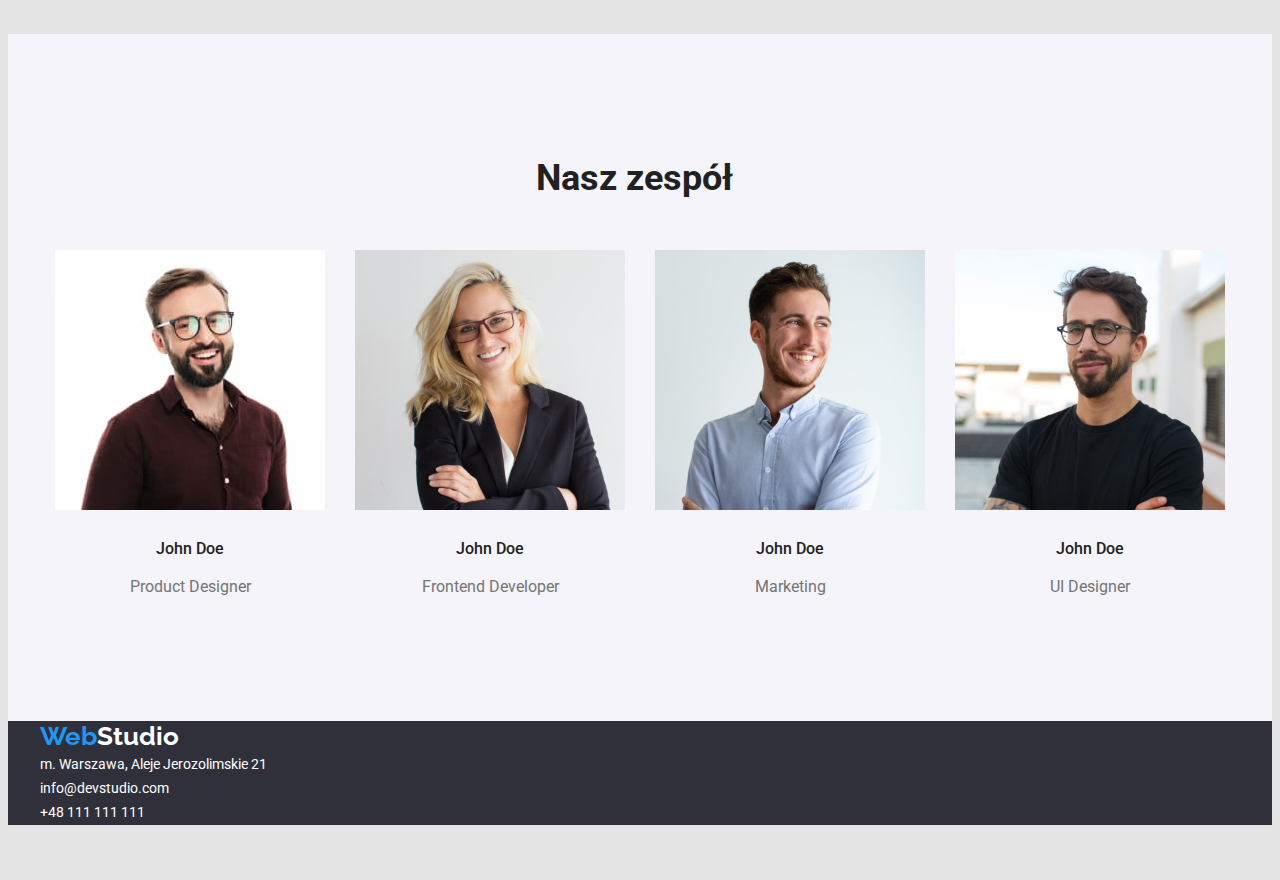
==== commit 7193bf87: "more corrections" ====
--- a/index.html
+++ b/index.html
@@ -53,38 +53,40 @@
     </header>
     <main>
       <!-- sekcja główna-->
-      <div class="ouradvantages container">
-        <ul class="adventages-list">
-          <li class="adventages-item">
-            <h5 class="advantages-heading">LOREM IPSUM</h5>
-            <p class="advantages">
-              Lorem ipsum dolor sit amet, consectetur adipiscing elit. Nam vel
-              arcu sem. Sed non sodales dui. Interdum et malesuada
-            </p>
-          </li>
-          <li class="adventages-item">
-            <h5 class="advantages-heading">LOREM IPSUM</h5>
-            <p class="advantages">
-              Lorem ipsum dolor sit amet, consectetur adipiscing elit. Nam vel
-              arcu sem. Sed non sodales dui. Interdum et malesuada
-            </p>
-          </li>
-          <li class="adventages-item">
-            <h5 class="advantages-heading">LOREM IPSUM</h5>
-            <p class="advantages">
-              Lorem ipsum dolor sit amet, consectetur adipiscing elit. Nam vel
-              arcu sem. Sed non sodales dui. Interdum et malesuada
-            </p>
-          </li>
-          <li class="adventages-item">
-            <h5 class="advantages-heading">LOREM IPSUM</h5>
-            <p class="advantages">
-              Lorem ipsum dolor sit amet, consectetur adipiscing elit. Nam vel
-              arcu sem. Sed non sodales dui. Interdum et malesuada
-            </p>
-          </li>
-        </ul>
-      </div>
+      <section class="section">
+        <div class="ouradvantages container">
+          <ul class="adventages-list">
+            <li class="adventages-item">
+              <h5 class="advantages-heading">LOREM IPSUM</h5>
+              <p class="advantages">
+                Lorem ipsum dolor sit amet, consectetur adipiscing elit. Nam vel
+                arcu sem. Sed non sodales dui. Interdum et malesuada
+              </p>
+            </li>
+            <li class="adventages-item">
+              <h5 class="advantages-heading">LOREM IPSUM</h5>
+              <p class="advantages">
+                Lorem ipsum dolor sit amet, consectetur adipiscing elit. Nam vel
+                arcu sem. Sed non sodales dui. Interdum et malesuada
+              </p>
+            </li>
+            <li class="adventages-item">
+              <h5 class="advantages-heading">LOREM IPSUM</h5>
+              <p class="advantages">
+                Lorem ipsum dolor sit amet, consectetur adipiscing elit. Nam vel
+                arcu sem. Sed non sodales dui. Interdum et malesuada
+              </p>
+            </li>
+            <li class="adventages-item">
+              <h5 class="advantages-heading">LOREM IPSUM</h5>
+              <p class="advantages">
+                Lorem ipsum dolor sit amet, consectetur adipiscing elit. Nam vel
+                arcu sem. Sed non sodales dui. Interdum et malesuada
+              </p>
+            </li>
+          </ul>
+        </div>
+      </section>
       <!--sekcja czym się zajmujemy-->
       <section class="section section-aboutus">
         <div class="section-we container">
--- a/css/styles.css
+++ b/css/styles.css
@@ -134,7 +134,6 @@
   font-size: 36px;
   line-height: 1.17;
   width: 209px;
-  margin-top: 94px;
   margin-bottom: 50px;
 }
 .last-name {
@@ -164,8 +163,8 @@
   font-style: normal;
   text-decoration: none;
   width: 145px;
-  margin-top: 60px;
-  margin-bottom: 20px;
+  padding-top: 60px;
+  padding-bottom: 20px;
 }
 .footer-logo:hover,
 .footer-logo:focus {
@@ -185,6 +184,7 @@
   font-style: normal;
   font-size: 14px;
   line-height: 1.71;
+  margin: 0;
 }
 .footer-info:hover,
 .footer-info:focus {
@@ -330,15 +330,16 @@
   justify-content: center;
 }
 .footer-link {
-  margin-top: 20px;
-  margin-bottom: 9px;
+  padding-top: 20px;
+  padding-bottom: 9px;
 }
 .footer-mail {
-  margin-top: 9px;
-  margin-bottom: 9px;
+  padding-top: 9px;
+  padding-bottom: 9px;
 }
 .footer-phone {
-  margin-top: 9px;
+  padding-top: 9px;
+  padding-bottom: 60px;
 }
 .collection {
   display: flex;
@@ -357,6 +358,7 @@
   flex-wrap: wrap;
   margin: 0 auto;
   justify-content: space-between;
+  height: 80px;
 }
 
 .navigate2 {
@@ -365,6 +367,7 @@
   align-items: center;
   flex-wrap: wrap;
   justify-content: space-between;
+  height: 80px;
 }
 
 .main-contact {
@@ -391,9 +394,6 @@
   font-family: var(--alternative-font-family);
   text-decoration: none;
 }
-.footer-info {
-  margin: 0;
-}
 .nav-points {
   display: flex;
   flex: 1;
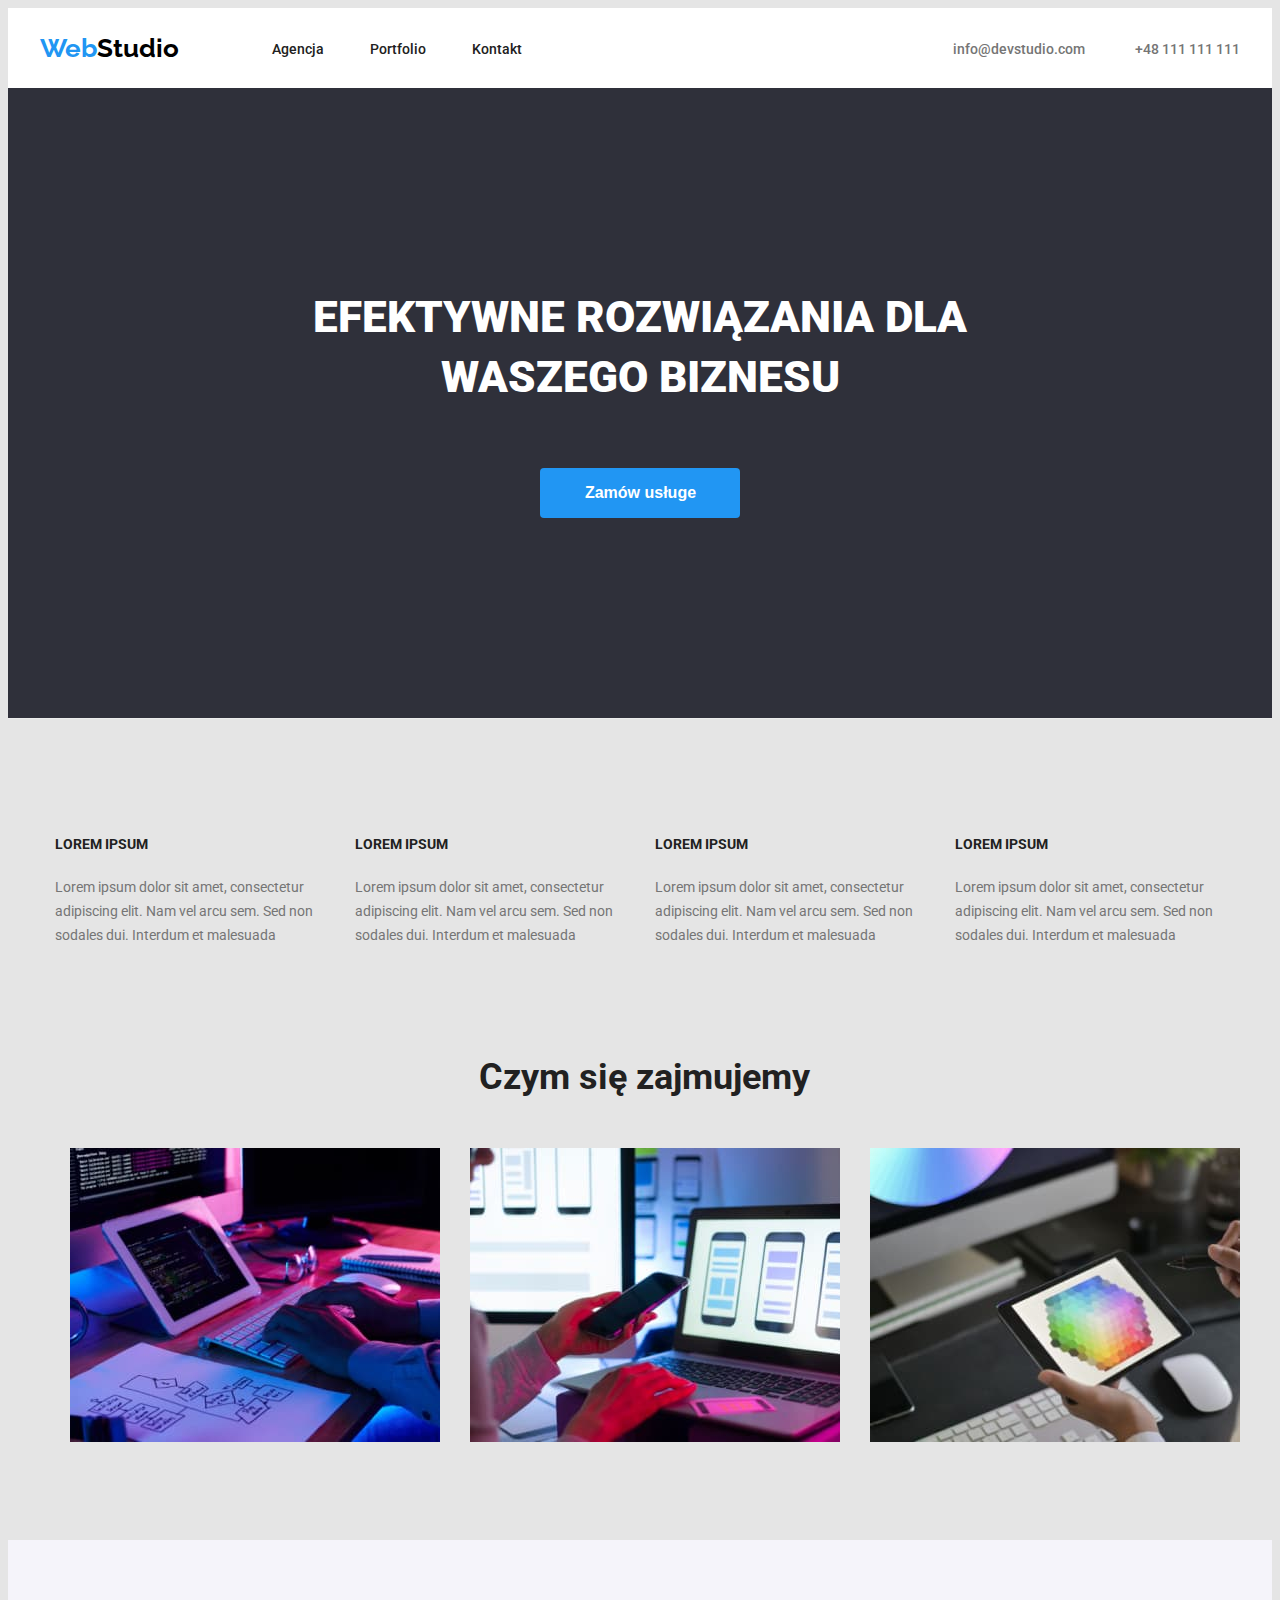
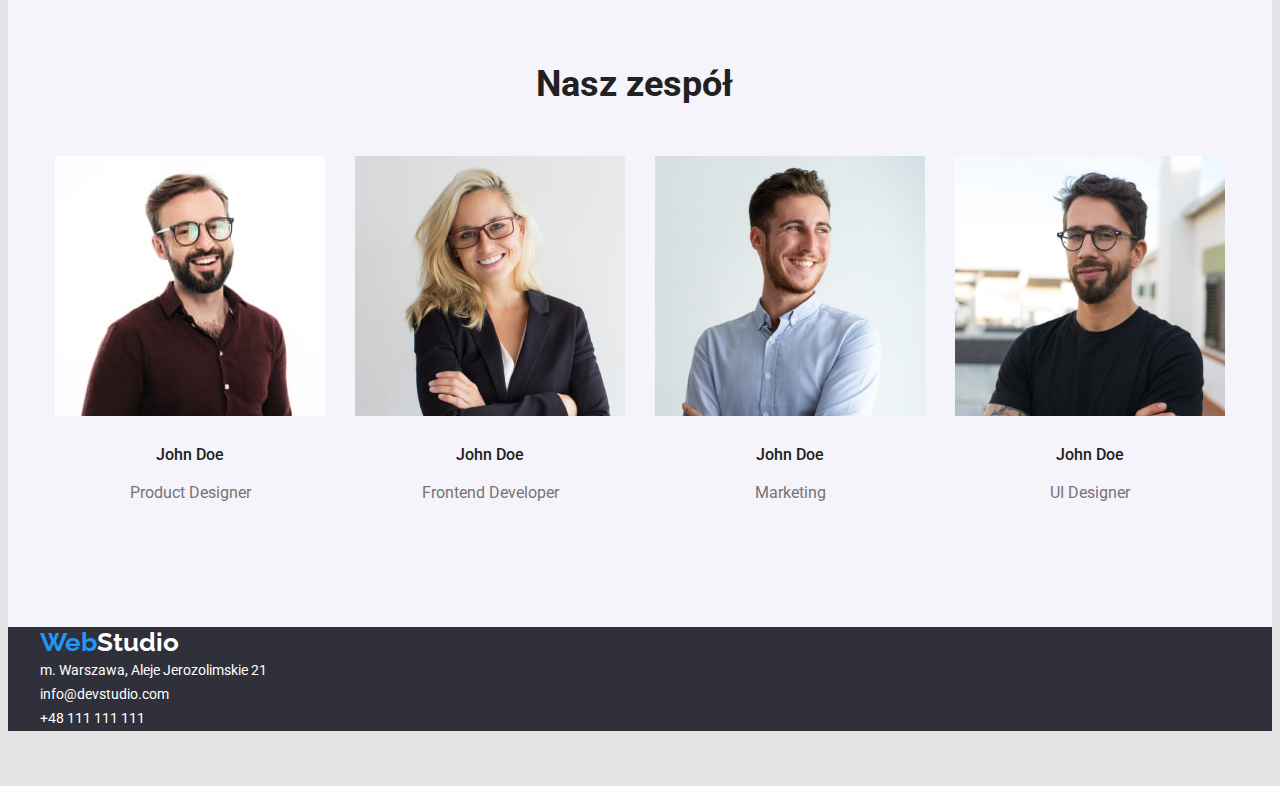
==== commit e5c4bec6: "added ourassets, remove padding" ====
--- a/index.html
+++ b/index.html
@@ -53,7 +53,7 @@
     </header>
     <main>
       <!-- sekcja główna-->
-      <section class="section">
+      <section class="section ourassets">
         <div class="ouradvantages container">
           <ul class="adventages-list">
             <li class="adventages-item">
--- a/css/styles.css
+++ b/css/styles.css
@@ -404,3 +404,6 @@
   flex: 1;
   padding-left: 88px;
 }
+.ourassets {
+  padding-bottom: 0;
+}
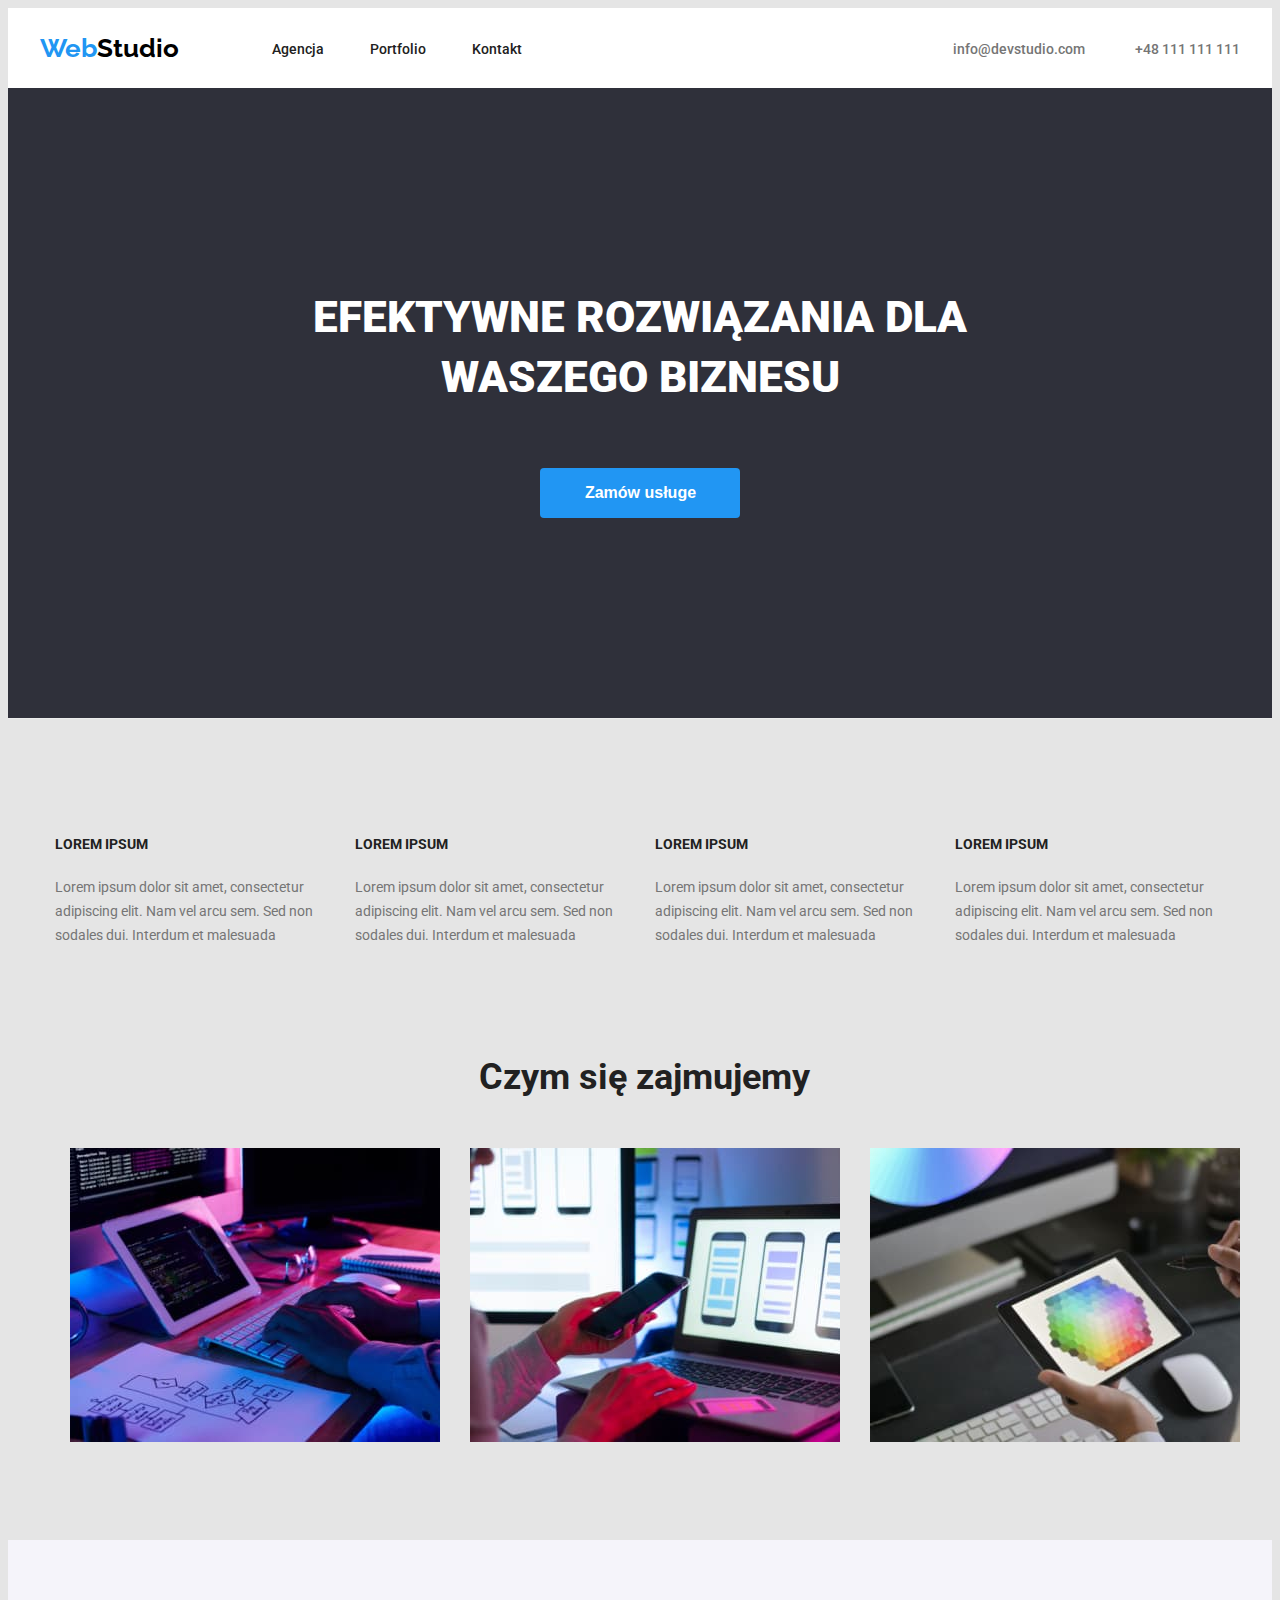
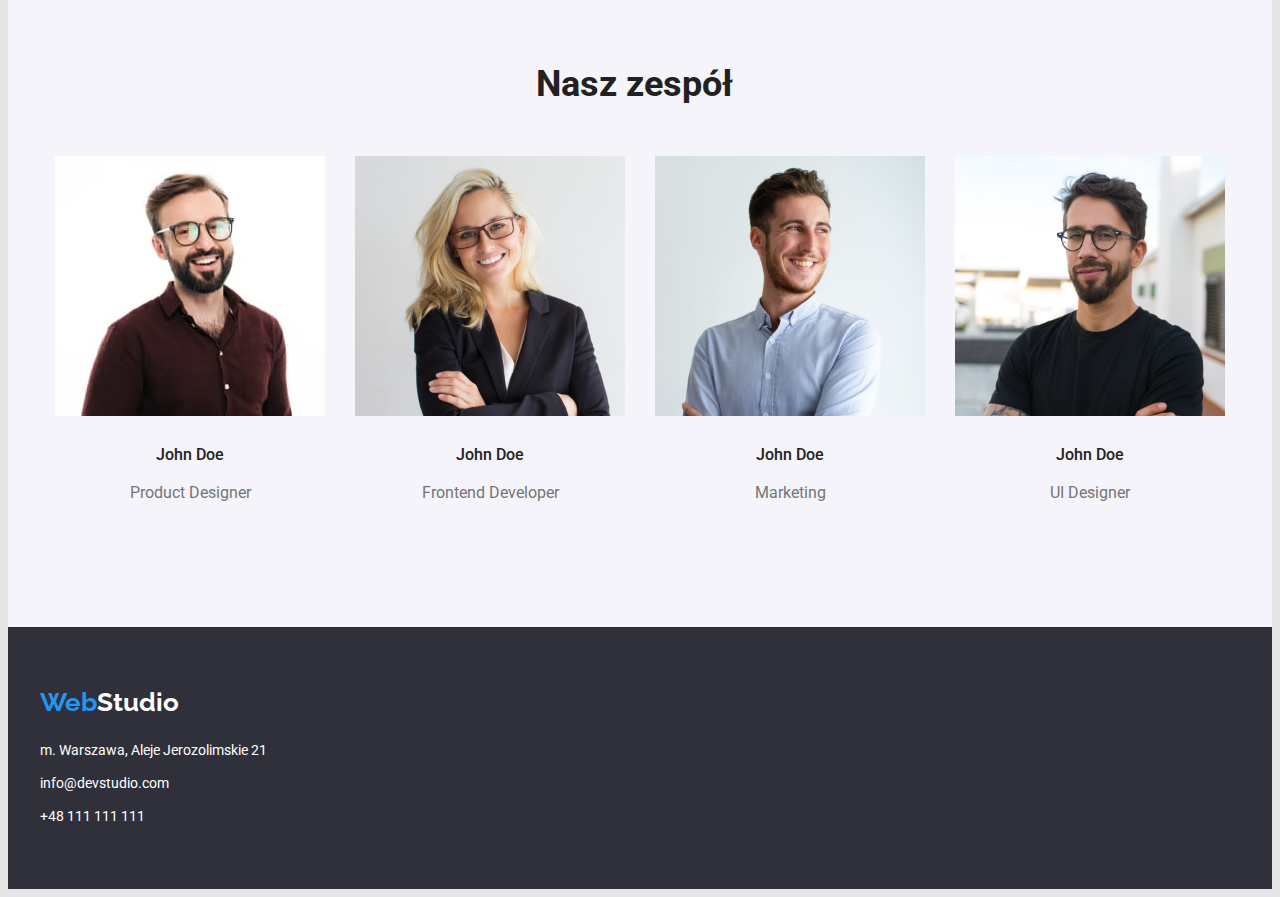
==== commit 5bab70b6: "added paddings to footer" ====
--- a/index.html
+++ b/index.html
@@ -172,30 +172,26 @@
       <div class="container">
         <address>
           <ul class="footer-info">
-            <li>
+            <li class="footnote-1">
               <a class="footer-logo" href="#"
                 ><span class="footer-web">Web</span>Studio</a
               >
             </li>
-            <li>
+            <li class="footnote-2">
               <a
-                class="footer-info footer-link"
+                class="footer-info"
                 href="https://goo.gl/maps/q1RyGz1hN1sTiuzN9"
                 target="_blank"
                 >m. Warszawa, Aleje Jerozolimskie 21</a
               >
             </li>
-            <li>
-              <a
-                class="footer-info footer-mail"
-                href="mailto:info@devstudio.com"
+            <li class="footnote-2">
+              <a class="footer-info" href="mailto:info@devstudio.com"
                 >info@devstudio.com</a
               >
             </li>
-            <li>
-              <a class="footer-info footer-phone" href="tel:48111111111"
-                >+48 111 111 111</a
-              >
+            <li class="footnote-2">
+              <a class="footer-info" href="tel:48111111111">+48 111 111 111</a>
             </li>
           </ul>
         </address>
--- a/css/styles.css
+++ b/css/styles.css
@@ -153,6 +153,8 @@
 
 .contact-information {
   background-color: var(--second-background-color);
+  padding-top: 60px;
+  padding-bottom: 60px;
 }
 .footer-logo {
   color: var(--secondary-color);
@@ -163,8 +165,6 @@
   font-style: normal;
   text-decoration: none;
   width: 145px;
-  padding-top: 60px;
-  padding-bottom: 20px;
 }
 .footer-logo:hover,
 .footer-logo:focus {
@@ -329,18 +329,6 @@
   flex-wrap: wrap;
   justify-content: center;
 }
-.footer-link {
-  padding-top: 20px;
-  padding-bottom: 9px;
-}
-.footer-mail {
-  padding-top: 9px;
-  padding-bottom: 9px;
-}
-.footer-phone {
-  padding-top: 9px;
-  padding-bottom: 60px;
-}
 .collection {
   display: flex;
   flex-wrap: wrap;
@@ -407,3 +395,10 @@
 .ourassets {
   padding-bottom: 0;
 }
+
+.footnote-1 {
+  padding-bottom: 20px;
+}
+.footnote-2:not(:last-child) {
+  padding-bottom: 9px;
+}
